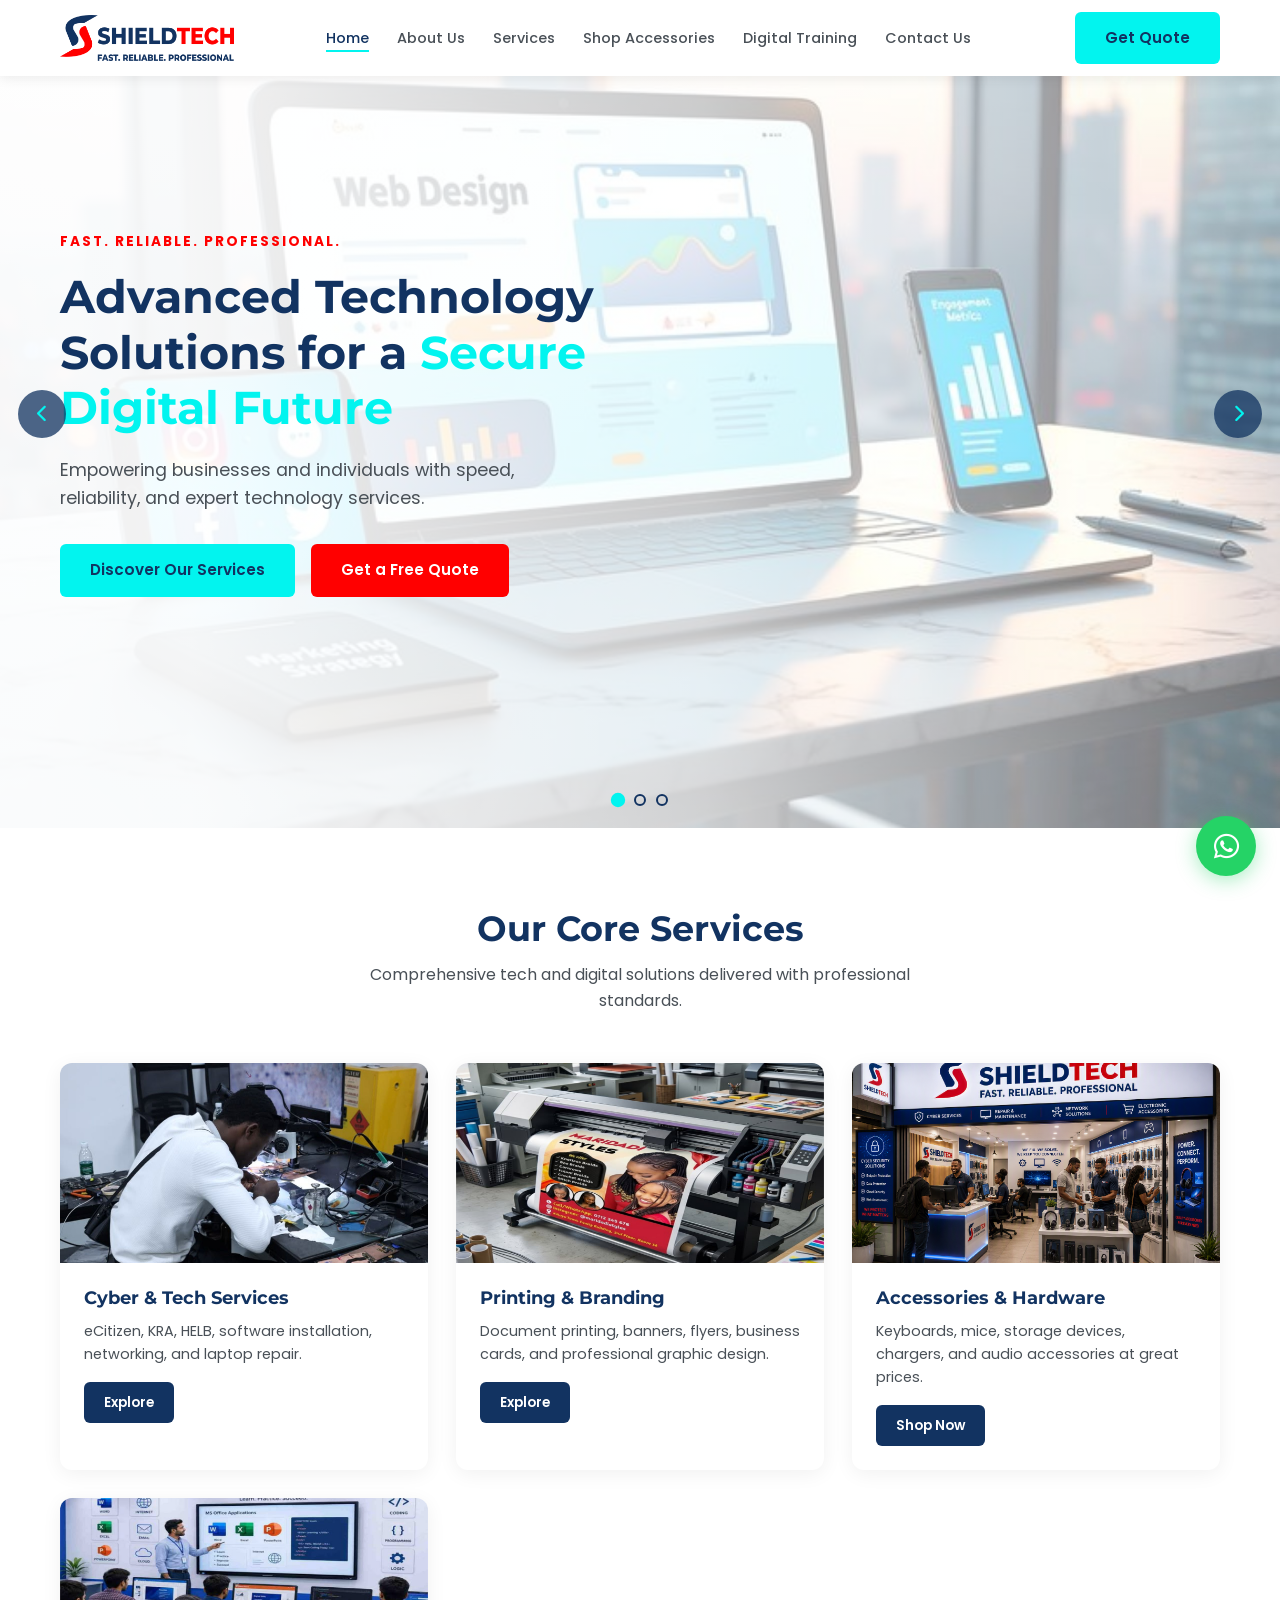
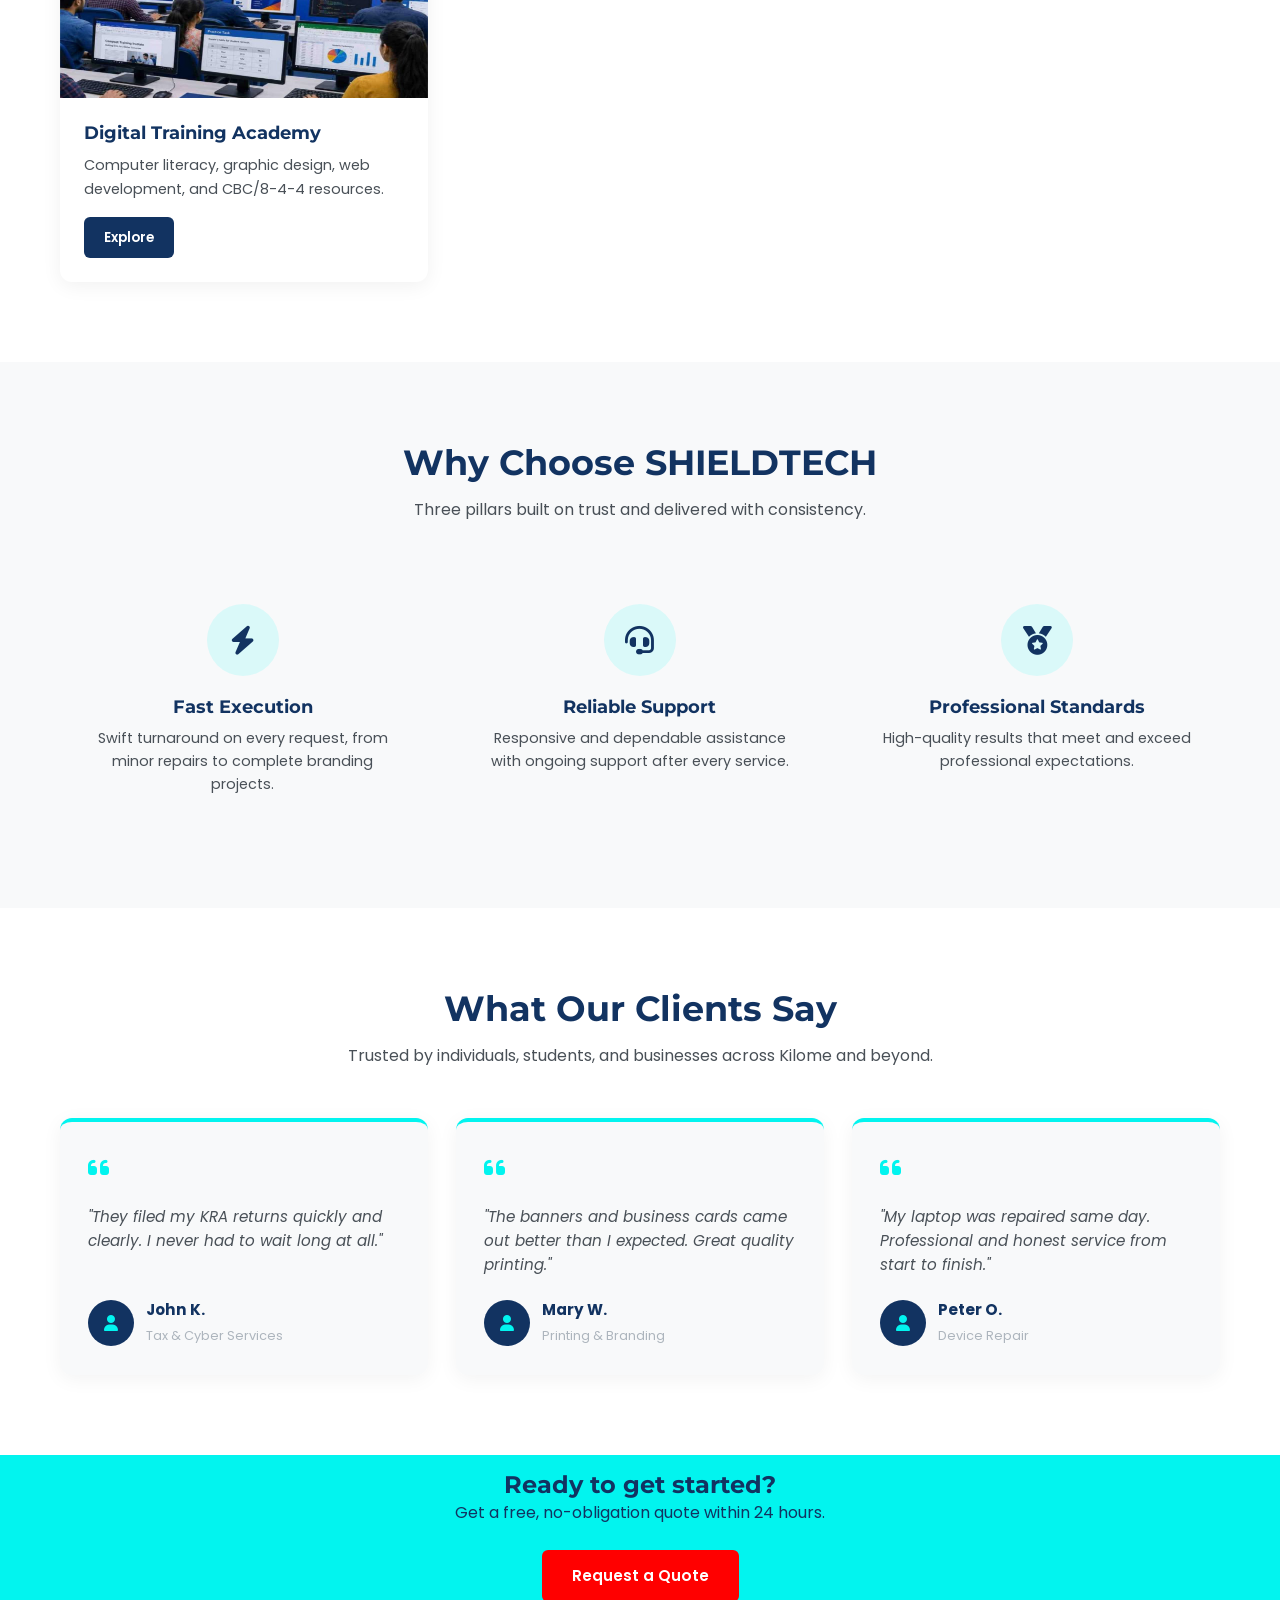
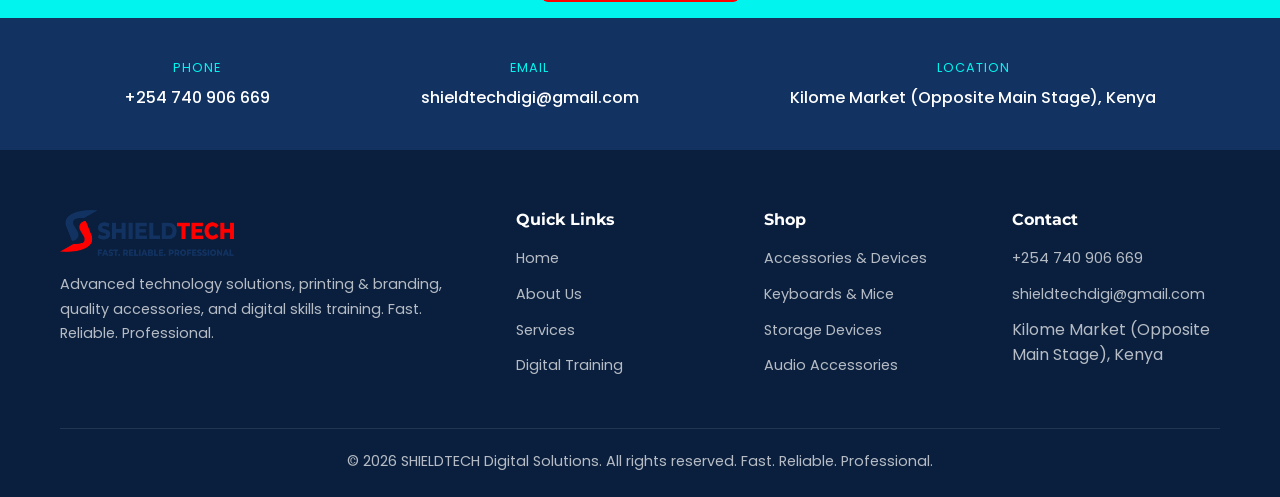
==== index.html @ 20c5f66c "Add Decap CMS-powered shop, static image system, and site improvements - Introduce real img/ folder " ====
<!DOCTYPE html>
<html lang="en">
<head>
  <meta charset="UTF-8">
  <meta name="viewport" content="width=device-width, initial-scale=1.0">
  <title>SHIELDTECH | Fast. Reliable. Professional.</title>
  <meta name="description" content="Advanced technology solutions for a secure digital future. Cyber & tech services, printing & branding, accessories, and digital training in Kilome, Kenya.">
  <link rel="icon" type="image/svg+xml" href="favicon.svg">
  <meta property="og:type" content="website">
  <meta property="og:site_name" content="SHIELDTECH">
  <meta property="og:title" content="SHIELDTECH | Fast. Reliable. Professional.">
  <meta property="og:description" content="Cyber & tech services, printing & branding, quality accessories, and digital skills training in Kilome, Kenya.">
  <meta property="og:locale" content="en_KE">
  <link rel="stylesheet" href="css/styles.css">
  <link rel="stylesheet" href="https://cdnjs.cloudflare.com/ajax/libs/font-awesome/6.4.0/css/all.min.css">
  <script type="application/ld+json">
  {
    "@context": "https://schema.org",
    "@type": "LocalBusiness",
    "name": "SHIELDTECH Digital Solutions",
    "description": "Advanced technology solutions, cyber & tech services, printing & branding, quality accessories, and digital skills training.",
    "slogan": "Fast. Reliable. Professional.",
    "url": "",
    "telephone": "+254740906669",
    "email": "shieldtechdigi@gmail.com",
    "address": {
      "@type": "PostalAddress",
      "streetAddress": "Kilome Market (Opposite Main Stage)",
      "addressLocality": "Kilome",
      "addressCountry": "KE"
    },
    "priceRange": "KES",
    "openingHours": "Mo-Sa 08:00-18:00"
  }
  </script>
</head>
<body>

  <!-- Header -->
  <header class="header">
    <div class="header-inner">
      <a href="index.html" class="logo" data-img-slot="logo">
        <span class="logo-text">SHIELD<span>TECH</span></span>
      </a>
      <nav>
        <ul class="nav-links">
          <li><a href="index.html" class="active">Home</a></li>
          <li><a href="about.html">About Us</a></li>
          <li><a href="services.html">Services</a></li>
          <li><a href="shop.html">Shop Accessories</a></li>
          <li><a href="training.html">Digital Training</a></li>
          <li><a href="contact.html">Contact Us</a></li>
        </ul>
      </nav>
      <a href="contact.html" class="btn btn-cyan nav-cta">Get Quote</a>
      <button class="hamburger" aria-label="Open menu">
        <span></span><span></span><span></span>
      </button>
    </div>
  </header>

  <!-- Mobile Menu -->
  <div class="mobile-menu">
    <button class="mobile-close" aria-label="Close menu">&times;</button>
    <a href="index.html">Home</a>
    <a href="about.html">About Us</a>
    <a href="services.html">Services</a>
    <a href="shop.html">Shop Accessories</a>
    <a href="training.html">Digital Training</a>
    <a href="contact.html">Contact Us</a>
    <a href="contact.html" class="btn btn-cyan">Get Quote</a>
  </div>

  <!-- Hero -->
  <section class="hero" id="hero">
    <div class="hero-slider">
      <div class="hero-slide active d1">
        <div class="hero-slide-bg" data-img-slot="hero-1"><i class="fas fa-server"></i></div>
        <div class="hero-slide-overlay"></div>
        <div class="container">
          <div class="hero-content">
            <div class="eyebrow">Fast. Reliable. Professional.</div>
            <h1>Advanced Technology Solutions for a <span>Secure Digital Future</span></h1>
            <p>Empowering businesses and individuals with speed, reliability, and expert technology services.</p>
            <div class="hero-buttons">
              <a href="services.html" class="btn btn-cyan">Discover Our Services</a>
              <a href="contact.html" class="btn btn-red">Get a Free Quote</a>
            </div>
          </div>
        </div>
      </div>
      <div class="hero-slide d2">
        <div class="hero-slide-bg" data-img-slot="hero-2"><i class="fas fa-print"></i></div>
        <div class="hero-slide-overlay"></div>
        <div class="container">
          <div class="hero-content">
            <div class="eyebrow">Printing &amp; Branding</div>
            <h1>High-Quality Printing &amp; <span>Branding That Stands Out</span></h1>
            <p>From banners and business cards to full brand identities — we bring your ideas to life.</p>
            <div class="hero-buttons">
              <a href="services.html" class="btn btn-cyan">Explore Printing</a>
              <a href="contact.html" class="btn btn-red">Get a Free Quote</a>
            </div>
          </div>
        </div>
      </div>
      <div class="hero-slide d3">
        <div class="hero-slide-bg" data-img-slot="hero-3"><i class="fas fa-graduation-cap"></i></div>
        <div class="hero-slide-overlay"></div>
        <div class="container">
          <div class="hero-content">
            <div class="eyebrow">Digital Training Academy</div>
            <h1>Empower Your Future with <span>Digital Skills</span></h1>
            <p>Enroll in the SHIELDTECH Training Academy — computer literacy, design, web &amp; AI courses.</p>
            <div class="hero-buttons">
              <a href="training.html" class="btn btn-cyan">Join the Academy</a>
              <a href="contact.html" class="btn btn-red">Get a Free Quote</a>
            </div>
          </div>
        </div>
      </div>
    </div>
    <button class="hero-arrow prev" aria-label="Previous slide"><i class="fas fa-chevron-left"></i></button>
    <button class="hero-arrow next" aria-label="Next slide"><i class="fas fa-chevron-right"></i></button>
    <div class="hero-dots"></div>
  </section>

  <!-- Core Services Grid -->
  <section>
    <div class="container">
      <div class="section-header">
        <h2>Our Core Services</h2>
        <p>Comprehensive tech and digital solutions delivered with professional standards.</p>
      </div>
      <div class="cards-grid">
        <div class="card">
          <div class="card-img" data-img-slot="home-cyber"><i class="fas fa-shield-halved"></i></div>
          <div class="card-body">
            <h3>Cyber & Tech Services</h3>
            <p>eCitizen, KRA, HELB, software installation, networking, and laptop repair.</p>
            <a href="services.html" class="btn btn-navy btn-sm">Explore</a>
          </div>
        </div>
        <div class="card">
          <div class="card-img" data-img-slot="home-printing"><i class="fas fa-print"></i></div>
          <div class="card-body">
            <h3>Printing & Branding</h3>
            <p>Document printing, banners, flyers, business cards, and professional graphic design.</p>
            <a href="services.html" class="btn btn-navy btn-sm">Explore</a>
          </div>
        </div>
        <div class="card">
          <div class="card-img" data-img-slot="home-shop"><i class="fas fa-microchip"></i></div>
          <div class="card-body">
            <h3>Accessories & Hardware</h3>
            <p>Keyboards, mice, storage devices, chargers, and audio accessories at great prices.</p>
            <a href="shop.html" class="btn btn-navy btn-sm">Shop Now</a>
          </div>
        </div>
        <div class="card">
          <div class="card-img" data-img-slot="home-training"><i class="fas fa-graduation-cap"></i></div>
          <div class="card-body">
            <h3>Digital Training Academy</h3>
            <p>Computer literacy, graphic design, web development, and CBC/8-4-4 resources.</p>
            <a href="training.html" class="btn btn-navy btn-sm">Explore</a>
          </div>
        </div>
      </div>
    </div>
  </section>

  <!-- Why Choose Us -->
  <section style="background: var(--off-white);">
    <div class="container">
      <div class="section-header">
        <h2>Why Choose SHIELDTECH</h2>
        <p>Three pillars built on trust and delivered with consistency.</p>
      </div>
      <div class="pillars-grid">
        <div class="pillar">
          <div class="pillar-icon"><i class="fas fa-bolt"></i></div>
          <h3>Fast Execution</h3>
          <p>Swift turnaround on every request, from minor repairs to complete branding projects.</p>
        </div>
        <div class="pillar">
          <div class="pillar-icon"><i class="fas fa-headset"></i></div>
          <h3>Reliable Support</h3>
          <p>Responsive and dependable assistance with ongoing support after every service.</p>
        </div>
        <div class="pillar">
          <div class="pillar-icon"><i class="fas fa-medal"></i></div>
          <h3>Professional Standards</h3>
          <p>High-quality results that meet and exceed professional expectations.</p>
        </div>
      </div>
    </div>
  </section>

  <!-- Testimonials -->
  <section>
    <div class="container">
      <div class="section-header">
        <h2>What Our Clients Say</h2>
        <p>Trusted by individuals, students, and businesses across Kilome and beyond.</p>
      </div>
      <div class="testimonial-grid">
        <div class="testimonial">
          <div class="testimonial-quote"><i class="fas fa-quote-left"></i></div>
          <p>"They filed my KRA returns quickly and clearly. I never had to wait long at all."</p>
          <div class="testimonial-author">
            <div class="testimonial-avatar"><i class="fas fa-user"></i></div>
            <div>
              <strong>John K.</strong>
              <span>Tax &amp; Cyber Services</span>
            </div>
          </div>
        </div>
        <div class="testimonial">
          <div class="testimonial-quote"><i class="fas fa-quote-left"></i></div>
          <p>"The banners and business cards came out better than I expected. Great quality printing."</p>
          <div class="testimonial-author">
            <div class="testimonial-avatar"><i class="fas fa-user"></i></div>
            <div>
              <strong>Mary W.</strong>
              <span>Printing &amp; Branding</span>
            </div>
          </div>
        </div>
        <div class="testimonial">
          <div class="testimonial-quote"><i class="fas fa-quote-left"></i></div>
          <p>"My laptop was repaired same day. Professional and honest service from start to finish."</p>
          <div class="testimonial-author">
            <div class="testimonial-avatar"><i class="fas fa-user"></i></div>
            <div>
              <strong>Peter O.</strong>
              <span>Device Repair</span>
            </div>
          </div>
        </div>
      </div>
    </div>
  </section>

  <!-- Quote CTA banner -->
  <section class="section-cyan">
    <div class="container">
      <h2>Ready to get started?</h2>
      <p style="margin-bottom: 24px;">Get a free, no-obligation quote within 24 hours.</p>
      <a href="contact.html" class="btn btn-red">Request a Quote</a>
    </div>
  </section>

  <!-- Contact Strip -->
  <div class="contact-strip">
    <div class="container contact-strip-inner">
      <div class="contact-item">
        <div class="label">Phone</div>
        <div class="value">+254 740 906 669</div>
      </div>
      <div class="contact-item">
        <div class="label">Email</div>
        <div class="value">shieldtechdigi@gmail.com</div>
      </div>
      <div class="contact-item">
        <div class="label">Location</div>
        <div class="value">Kilome Market (Opposite Main Stage), Kenya</div>
      </div>
    </div>
  </div>

  <!-- Footer -->
  <footer class="footer">
    <div class="container">
      <div class="footer-grid">
        <div>
          <a href="index.html" class="logo" data-img-slot="logo">
            <span class="logo-text" style="color:var(--white);">SHIELD<span style="color:var(--cyan);">TECH</span></span>
          </a>
          <p style="margin-top:16px;">Advanced technology solutions, printing &amp; branding, quality accessories, and digital skills training. Fast. Reliable. Professional.</p>
        </div>
        <div>
          <h4>Quick Links</h4>
          <ul>
            <li><a href="index.html">Home</a></li>
            <li><a href="about.html">About Us</a></li>
            <li><a href="services.html">Services</a></li>
            <li><a href="training.html">Digital Training</a></li>
          </ul>
        </div>
        <div>
          <h4>Shop</h4>
          <ul>
            <li><a href="shop.html">Accessories &amp; Devices</a></li>
            <li><a href="shop.html">Keyboards &amp; Mice</a></li>
            <li><a href="shop.html">Storage Devices</a></li>
            <li><a href="shop.html">Audio Accessories</a></li>
          </ul>
        </div>
        <div>
          <h4>Contact</h4>
          <ul>
            <li><a href="tel:+254740906669">+254 740 906 669</a></li>
            <li><a href="mailto:shieldtechdigi@gmail.com">shieldtechdigi@gmail.com</a></li>
            <li>Kilome Market (Opposite Main Stage), Kenya</li>
          </ul>
        </div>
      </div>
      <div class="footer-bottom">
        <p>&copy; 2026 SHIELDTECH Digital Solutions. All rights reserved. Fast. Reliable. Professional.</p>
      </div>
    </div>
  </footer>

  <!-- WhatsApp Float -->
  <a href="https://wa.me/254740906669" target="_blank" rel="noopener" class="whatsapp-float" id="whatsapp-btn" aria-label="Chat on WhatsApp">
    <i class="fab fa-whatsapp"></i>
  </a>

  <script src="js/images.js"></script>
  <script src="js/script.js"></script>
</body>
</html>
---- css/styles.css ----
@import url('https://fonts.googleapis.com/css2?family=Montserrat:wght@700;800&family=Poppins:wght@400;500;600&display=swap');

:root {
  --navy: #123361;
  --cyan: #02F4EF;
  --red: #FF0000;
  --red-dark: #D51D25;
  --white: #FFFFFF;
  --off-white: #F8F9FA;
  --gray-100: #f1f3f5;
  --gray-200: #e9ecef;
  --gray-300: #dee2e6;
  --gray-500: #adb5bd;
  --gray-700: #495057;
  --gray-900: #212529;
}

*, *::before, *::after { margin: 0; padding: 0; box-sizing: border-box; }

html { scroll-behavior: smooth; }

body {
  font-family: 'Poppins', sans-serif;
  color: var(--gray-900);
  background: var(--white);
  line-height: 1.6;
}

h1, h2, h3, h4, h5, h6 {
  font-family: 'Montserrat', sans-serif;
  color: var(--navy);
  line-height: 1.2;
}

a { text-decoration: none; color: inherit; transition: color .2s; }

img { max-width: 100%; display: block; }

.container { width: 100%; max-width: 1200px; margin: 0 auto; padding: 0 20px; }

/* ── Buttons ── */
.btn {
  display: inline-flex; align-items: center; justify-content: center;
  padding: 12px 28px; border-radius: 6px; font-weight: 600;
  font-family: 'Poppins', sans-serif; font-size: .95rem;
  cursor: pointer; border: 2px solid transparent; transition: all .25s;
}
.btn-cyan { background: var(--cyan); color: var(--navy); }
.btn-cyan:hover { background: #00d4cc; transform: translateY(-2px); box-shadow: 0 4px 15px rgba(2,244,239,.4); }
.btn-red { background: var(--red); color: var(--white); }
.btn-red:hover { background: var(--red-dark); transform: translateY(-2px); box-shadow: 0 4px 15px rgba(255,0,0,.35); }
.btn-outline { background: transparent; border-color: var(--cyan); color: var(--navy); }
.btn-outline:hover { background: var(--cyan); }
.btn-navy { background: var(--navy); color: var(--white); }
.btn-navy:hover { background: #0d2848; transform: translateY(-2px); }
.btn-sm { padding: 8px 18px; font-size: .85rem; }

/* ── Header ── */
.header {
  position: fixed; top: 0; left: 0; width: 100%; z-index: 1000;
  background: var(--white); box-shadow: 0 2px 12px rgba(0,0,0,.08);
  transition: box-shadow .3s;
}
.header.scrolled { box-shadow: 0 2px 20px rgba(0,0,0,.12); }
.header-inner {
  display: flex; align-items: center; justify-content: space-between;
  padding: 12px 20px; max-width: 1200px; margin: 0 auto;
}
.logo { display: flex; align-items: center; gap: 10px; }
.logo-text { font-family: 'Montserrat', sans-serif; font-weight: 800; font-size: 1.5rem; color: var(--navy); }
.logo-text span { color: var(--cyan); }
.nav-links { display: flex; align-items: center; gap: 28px; list-style: none; }
.nav-links a {
  font-size: .9rem; font-weight: 500; color: var(--gray-700);
  position: relative; padding: 4px 0;
}
.nav-links a::after {
  content: ''; position: absolute; bottom: 0; left: 0; width: 0;
  height: 2px; background: var(--cyan); transition: width .3s;
}
.nav-links a:hover, .nav-links a.active { color: var(--navy); }
.nav-links a:hover::after, .nav-links a.active::after { width: 100%; }
.nav-cta { margin-left: 12px; }

/* Mobile menu */
.hamburger { display: none; flex-direction: column; gap: 5px; cursor: pointer; background: none; border: none; padding: 4px; }
.hamburger span { display: block; width: 26px; height: 3px; background: var(--navy); border-radius: 2px; transition: .3s; }
.mobile-menu {
  display: none; position: fixed; top: 0; left: 0; width: 100%; height: 100vh;
  background: var(--white); z-index: 999; flex-direction: column;
  align-items: center; justify-content: center; gap: 24px;
}
.mobile-menu.open { display: flex; }
.mobile-menu a { font-size: 1.2rem; font-weight: 600; color: var(--navy); }
.mobile-close {
  position: absolute; top: 20px; right: 24px; font-size: 2rem;
  background: none; border: none; cursor: pointer; color: var(--navy);
}

/* ── Hero Slider ── */
.hero {
  position: relative; min-height: 92vh; display: flex; align-items: center;
  overflow: hidden; padding-top: 84px; padding-bottom: 48px;
  background: var(--off-white);
}
.hero-slider { position: absolute; inset: 0; z-index: 0; }
.hero-slide { position: absolute; inset: 0; opacity: 0; visibility: hidden; transition: opacity 1s ease, visibility 1s; z-index: 0; display: flex; align-items: center; }
.hero-slide.active { opacity: 1; visibility: visible; z-index: 1; }
.hero-slide-bg {
  position: absolute; inset: 0; background-size: cover; background-position: center;
  display: flex; align-items: center; justify-content: center;
  color: var(--cyan); font-size: 2.8rem; transition: background-image .4s, opacity .3s;
}
.hero-slide.d1 .hero-slide-bg { background-image: linear-gradient(135deg, var(--navy) 0%, #1a4a7a 60%, #2a6bb5 100%); }
.hero-slide.d2 .hero-slide-bg { background-image: linear-gradient(135deg, #1a4a7a 0%, #0d2848 60%, #123361 100%); }
.hero-slide.d3 .hero-slide-bg { background-image: linear-gradient(135deg, #123361 0%, #2a6bb5 70%, #1a4a7a 100%); }
.hero-slide-overlay {
  position: absolute; inset: 0;
  background: linear-gradient(90deg, rgba(255,255,255,.95) 15%, rgba(255,255,255,.78) 55%, rgba(255,255,255,.35) 100%);
}
.hero .container { position: relative; z-index: 2; }
.hero-content { max-width: 620px; }
.hero-content .eyebrow {
  color: var(--red); font-weight: 700; text-transform: uppercase;
  letter-spacing: 2px; font-size: .85rem; margin-bottom: 16px;
}
.hero-content h1 { font-size: 2.9rem; margin-bottom: 20px; }
.hero-content h1 span { color: var(--cyan); }
.hero-content p { font-size: 1.1rem; color: var(--gray-700); margin-bottom: 32px; max-width: 520px; }
.hero-buttons { display: flex; gap: 16px; flex-wrap: wrap; }
.hero-arrow {
  position: absolute; top: 50%; transform: translateY(-50%); z-index: 5;
  width: 48px; height: 48px; border-radius: 50%; border: none; cursor: pointer;
  background: rgba(18,51,97,.75); color: var(--cyan); font-size: 1.1rem;
  transition: all .25s; display: flex; align-items: center; justify-content: center;
}
.hero-arrow:hover { background: var(--cyan); color: var(--navy); }
.hero-arrow.prev { left: 18px; }
.hero-arrow.next { right: 18px; }
.hero-dots { position: absolute; bottom: 22px; left: 50%; transform: translateX(-50%); z-index: 5; display: flex; gap: 10px; }
.hero-dot {
  width: 12px; height: 12px; border-radius: 50%; border: 2px solid var(--navy);
  background: transparent; cursor: pointer; transition: all .25s; padding: 0;
}
.hero-dot.active { background: var(--cyan); border-color: var(--cyan); transform: scale(1.2); }

/* ── Image slots (admin uploads) ── */
[data-img-slot] { background-size: cover; background-position: center; background-repeat: no-repeat; }
.card-img, .service-detail-card .sd-img, [data-img-slot="about-company"] { position: relative; }
.card-img, .service-detail-card .sd-img, [data-img-slot="about-company"] { overflow: hidden; }
.logo-img {
  height: 46px; width: auto; max-width: 200px; max-height: 46px;
  object-fit: contain; display: block;
}
.logo.has-logo-img .logo-text { display: none; }
.card-img, .service-detail-card .sd-img { transition: background-image .4s, opacity .3s; }
[data-img-slot].has-image > i { opacity: 0; }
[data-img-slot].has-image > .slot-fallback { opacity: 0; }

/* Injected uploaded image — shows the whole photo, nicely fitted */
.slot-img {
  position: absolute; inset: 0; width: 100%; height: 100%;
  object-fit: contain; object-position: center; z-index: 1;
}
.hero-slide-bg { overflow: hidden; }
.hero-slide-bg .slot-img { object-fit: cover; }

/* ── Section common ── */
section { padding: 80px 0; }
.section-header { text-align: center; margin-bottom: 50px; }
.section-header h2 { font-size: 2.2rem; margin-bottom: 12px; }
.section-header p { color: var(--gray-700); max-width: 600px; margin: 0 auto; font-size: 1rem; }
.section-cyan { background: var(--cyan); color: var(--navy); padding: 16px 0; text-align: center; }
.section-cyan h2 { color: var(--navy); }

/* ── Cards ── */
.cards-grid { display: grid; grid-template-columns: repeat(auto-fit, minmax(270px, 1fr)); gap: 28px; }
.card {
  background: var(--white); border-radius: 12px; overflow: hidden;
  box-shadow: 0 4px 20px rgba(0,0,0,.06); transition: transform .3s, box-shadow .3s;
}
.card:hover { transform: translateY(-6px); box-shadow: 0 12px 36px rgba(0,0,0,.1); }
.card-img {
  height: 200px; background: linear-gradient(135deg, var(--navy), #1a4a7a);
  display: flex; align-items: center; justify-content: center;
  color: var(--cyan); font-size: 3rem;
}
.card-body { padding: 24px; }
.card-body h3 { font-size: 1.15rem; margin-bottom: 10px; }
.card-body p { color: var(--gray-700); font-size: .9rem; margin-bottom: 16px; }

/* ── Why Choose ── */
.pillars-grid { display: grid; grid-template-columns: repeat(3, 1fr); gap: 32px; text-align: center; }
.pillar { padding: 32px 20px; }
.pillar-icon {
  width: 72px; height: 72px; margin: 0 auto 20px; border-radius: 50%;
  background: rgba(2,244,239,.12); display: flex; align-items: center;
  justify-content: center; font-size: 1.8rem; color: var(--navy);
}
.pillar h3 { margin-bottom: 10px; font-size: 1.1rem; }
.pillar p { color: var(--gray-700); font-size: .9rem; }

/* ── Testimonials ── */
.testimonial-grid { display: grid; grid-template-columns: repeat(3, 1fr); gap: 28px; }
.testimonial {
  background: var(--off-white); border-radius: 12px; padding: 28px;
  border-top: 4px solid var(--cyan); box-shadow: 0 4px 20px rgba(0,0,0,.05);
  display: flex; flex-direction: column;
}
.testimonial-quote { color: var(--cyan); font-size: 1.5rem; margin-bottom: 16px; }
.testimonial > p { color: var(--gray-700); font-size: .95rem; font-style: italic; margin-bottom: 20px; flex: 1; }
.testimonial-author { display: flex; align-items: center; gap: 12px; }
.testimonial-avatar {
  width: 46px; height: 46px; border-radius: 50%; background: var(--navy);
  color: var(--cyan); display: flex; align-items: center; justify-content: center;
  font-size: 1rem; flex-shrink: 0;
}
.testimonial-author strong { display: block; color: var(--navy); font-size: .95rem; }
.testimonial-author span { font-size: .8rem; color: var(--gray-500); }

/* ── Contact strip ── */
.contact-strip {
  background: var(--navy); color: var(--white); padding: 40px 0;
}
.contact-strip-inner {
  display: flex; justify-content: space-around; flex-wrap: wrap; gap: 24px;
  align-items: center;
}
.contact-item { text-align: center; }
.contact-item .label { font-size: .8rem; text-transform: uppercase; letter-spacing: 1px; color: var(--cyan); margin-bottom: 6px; }
.contact-item .value { font-size: 1rem; font-weight: 500; }

/* ── Footer ── */
.footer { background: #0a1f3d; color: rgba(255,255,255,.7); padding: 60px 0 24px; }
.footer-grid { display: grid; grid-template-columns: 2fr 1fr 1fr 1fr; gap: 40px; margin-bottom: 40px; }
.footer h4 { color: var(--white); margin-bottom: 16px; font-size: 1rem; }
.footer p { font-size: .9rem; line-height: 1.7; }
.footer ul { list-style: none; }
.footer ul li { margin-bottom: 10px; }
.footer ul a { font-size: .9rem; transition: color .2s; }
.footer ul a:hover { color: var(--cyan); }
.footer-bottom {
  border-top: 1px solid rgba(255,255,255,.1); padding-top: 20px;
  text-align: center; font-size: .85rem;
}

/* ── WhatsApp Float ── */
.whatsapp-float {
  position: fixed; bottom: 24px; right: 24px; z-index: 900;
  width: 60px; height: 60px; border-radius: 50%;
  background: #25D366; color: var(--white); display: flex;
  align-items: center; justify-content: center; font-size: 1.8rem;
  box-shadow: 0 4px 20px rgba(37,211,102,.4); transition: transform .3s;
  border: none; cursor: pointer;
}
.whatsapp-float:hover { transform: scale(1.1); }

/* ── Service Detail Cards ── */
.service-detail-card {
  display: grid; grid-template-columns: 1fr 1fr; gap: 40px;
  align-items: center; padding: 40px; background: var(--white);
  border-radius: 12px; box-shadow: 0 4px 20px rgba(0,0,0,.06);
  margin-bottom: 32px;
}
.service-detail-card.reverse { direction: rtl; }
.service-detail-card.reverse > * { direction: ltr; }
.service-detail-card .sd-img {
  aspect-ratio: 16/10; border-radius: 10px;
  background: linear-gradient(135deg, var(--navy), #1a4a7a);
  display: flex; align-items: center; justify-content: center;
  color: var(--cyan); font-size: 2.5rem;
}
.service-detail-card h3 { font-size: 1.3rem; margin-bottom: 12px; }
.service-detail-card p { color: var(--gray-700); font-size: .95rem; margin-bottom: 20px; }
.service-detail-card ul { list-style: none; margin-bottom: 20px; }
.service-detail-card ul li { padding: 4px 0; font-size: .9rem; color: var(--gray-700); }
.service-detail-card ul li::before { content: '✓ '; color: var(--cyan); font-weight: 700; }

/* ── Shop ── */
.shop-filters { display: flex; gap: 12px; flex-wrap: wrap; margin-bottom: 32px; justify-content: center; }
.filter-btn {
  padding: 8px 20px; border-radius: 20px; border: 2px solid var(--gray-300);
  background: var(--white); font-family: 'Poppins', sans-serif; font-size: .85rem;
  cursor: pointer; transition: all .2s; font-weight: 500;
}
.filter-btn:hover, .filter-btn.active { border-color: var(--cyan); background: var(--cyan); color: var(--navy); }
.product-card .price { font-size: 1.1rem; font-weight: 700; color: var(--navy); margin-bottom: 12px; }
.stock-badge {
  display: inline-block; padding: 4px 12px; border-radius: 12px;
  font-size: .75rem; font-weight: 600;
}
.stock-badge.in-stock { background: #d4edda; color: #155724; }
.stock-badge.out-of-stock { background: #f8d7da; color: #721c24; }

/* ── Training ── */
.course-card { position: relative; }
.course-card .duration-badge {
  position: absolute; top: 16px; right: 16px;
  background: var(--cyan); color: var(--navy); padding: 4px 14px;
  border-radius: 14px; font-size: .75rem; font-weight: 600;
}
.course-card .cert-badge {
  display: inline-block; margin-top: 8px; padding: 4px 12px;
  background: rgba(255,0,0,.1); color: var(--red); border-radius: 12px;
  font-size: .75rem; font-weight: 600;
}

/* ── Quote Form ── */
.quote-form {
  background: var(--white); padding: 40px; border-radius: 12px;
  box-shadow: 0 4px 20px rgba(0,0,0,.06); max-width: 700px; margin: 0 auto;
}
.quote-form h2 { text-align: center; margin-bottom: 8px; }
.quote-form .subtitle { text-align: center; color: var(--gray-700); margin-bottom: 32px; }
.form-group { margin-bottom: 20px; }
.form-group label { display: block; font-weight: 600; font-size: .9rem; margin-bottom: 6px; color: var(--navy); }
.form-group input,
.form-group select,
.form-group textarea {
  width: 100%; padding: 12px 16px; border: 2px solid var(--gray-200);
  border-radius: 8px; font-family: 'Poppins', sans-serif; font-size: .9rem;
  transition: border-color .2s; background: var(--white);
}
.form-group input:focus,
.form-group select:focus,
.form-group textarea:focus { outline: none; border-color: var(--cyan); }
.form-group textarea { resize: vertical; min-height: 100px; }
.form-row { display: grid; grid-template-columns: 1fr 1fr; gap: 16px; }

/* ── Admin ── */
.admin-layout { display: grid; grid-template-columns: 240px 1fr; min-height: 100vh; }
.admin-sidebar {
  background: var(--navy); color: var(--white); padding: 24px 0;
}
.admin-sidebar .sidebar-logo { padding: 0 20px 24px; border-bottom: 1px solid rgba(255,255,255,.1); margin-bottom: 16px; }
.admin-sidebar .sidebar-logo h3 { color: var(--white); font-size: 1.1rem; }
.admin-sidebar .sidebar-logo span { color: var(--cyan); }
.admin-nav a {
  display: flex; align-items: center; gap: 10px; padding: 12px 20px;
  font-size: .9rem; color: rgba(255,255,255,.7); transition: all .2s;
}
.admin-nav a:hover, .admin-nav a.active { background: rgba(255,255,255,.08); color: var(--white); }
.admin-nav a.active { border-left: 3px solid var(--cyan); }
.admin-main { background: var(--off-white); padding: 32px; }
.admin-topbar {
  display: flex; justify-content: space-between; align-items: center;
  margin-bottom: 32px;
}
.admin-topbar h1 { font-size: 1.5rem; }
.admin-stats { display: grid; grid-template-columns: repeat(4, 1fr); gap: 20px; margin-bottom: 32px; }
.stat-card {
  background: var(--white); padding: 24px; border-radius: 10px;
  box-shadow: 0 2px 10px rgba(0,0,0,.05);
}
.stat-card .stat-label { font-size: .8rem; color: var(--gray-500); text-transform: uppercase; letter-spacing: .5px; }
.stat-card .stat-value { font-size: 1.8rem; font-weight: 700; color: var(--navy); margin-top: 4px; }
.stat-card .stat-change { font-size: .8rem; color: #28a745; margin-top: 4px; }
.admin-table {
  width: 100%; background: var(--white); border-radius: 10px;
  overflow: hidden; box-shadow: 0 2px 10px rgba(0,0,0,.05);
}
.admin-table table { width: 100%; border-collapse: collapse; }
.admin-table th {
  background: var(--navy); color: var(--white); padding: 14px 20px;
  text-align: left; font-size: .85rem; font-weight: 600;
}
.admin-table td { padding: 14px 20px; border-bottom: 1px solid var(--gray-100); font-size: .9rem; }
.admin-table tr:hover td { background: var(--gray-100); }
.status-badge {
  padding: 4px 12px; border-radius: 12px; font-size: .75rem; font-weight: 600;
}
.status-pending { background: #fff3cd; color: #856404; }
.status-contacted { background: #cce5ff; color: #004085; }
.status-completed { background: #d4edda; color: #155724; }

/* ── Responsive ── */
@media (max-width: 768px) {
  .nav-links, .nav-cta { display: none; }
  .hamburger { display: flex; }
  .hero-content h1 { font-size: 2rem; }
  .hero-content p { margin-bottom: 24px; }
  .hero-buttons { justify-content: center; }
  .hero-arrow { width: 40px; height: 40px; font-size: .95rem; }
  .hero-arrow.prev { left: 8px; }
  .hero-arrow.next { right: 8px; }
  .pillars-grid { grid-template-columns: 1fr; }
  .testimonial-grid { grid-template-columns: 1fr; }
  .footer-grid { grid-template-columns: 1fr; }
  .service-detail-card { grid-template-columns: 1fr; }
  .service-detail-card.reverse { direction: ltr; }
  .form-row { grid-template-columns: 1fr; }
  .admin-layout { grid-template-columns: 1fr; }
  .admin-sidebar { display: none; }
  .admin-stats { grid-template-columns: repeat(2, 1fr); }
  .contact-strip-inner { flex-direction: column; gap: 16px; }
}

/* Admin Image Manager */
.img-manager-note {
  background: #fff3cd; color: #856404; padding: 12px 16px;
  border-radius: 8px; margin-bottom: 24px; font-size: .85rem;
}
.img-manager-group { margin-bottom: 40px; }
.img-manager-group-title {
  font-size: 1.05rem; margin-bottom: 16px; text-transform: uppercase;
  letter-spacing: .5px; border-bottom: 2px solid var(--cyan); padding-bottom: 8px;
}
.img-manager-grid { display: grid; grid-template-columns: repeat(auto-fill, minmax(320px, 1fr)); gap: 16px; }
.img-slot {
  background: var(--white); border-radius: 10px; overflow: hidden;
  box-shadow: 0 2px 10px rgba(0,0,0,.05);
}
.img-slot-thumb {
  width: 100%; height: 140px; background: var(--gray-200) center/cover no-repeat;
  display: flex; align-items: center; justify-content: center;
  color: var(--gray-500); font-size: .75rem; text-align: center;
}
.img-slot-thumb.override { outline: 3px solid var(--cyan); outline-offset: -3px; }
.img-slot-info { padding: 14px 16px; }
.img-slot-info h4 { font-size: .92rem; margin-bottom: 2px; }
.img-slot-info p { font-size: .78rem; color: var(--gray-500); }
.img-slot-actions {
  display: flex; gap: 10px; align-items: center; padding: 0 16px 14px;
}
.img-slot-status { padding: 0 16px 14px; font-size: .8rem; display: none; }
.img-slot-status.show { display: block; }
.img-slot-status.ok { color: #155724; }
.img-slot-status.err { color: #721c24; }
@media (max-width: 768px) {
  .img-manager-grid { grid-template-columns: 1fr; }
}
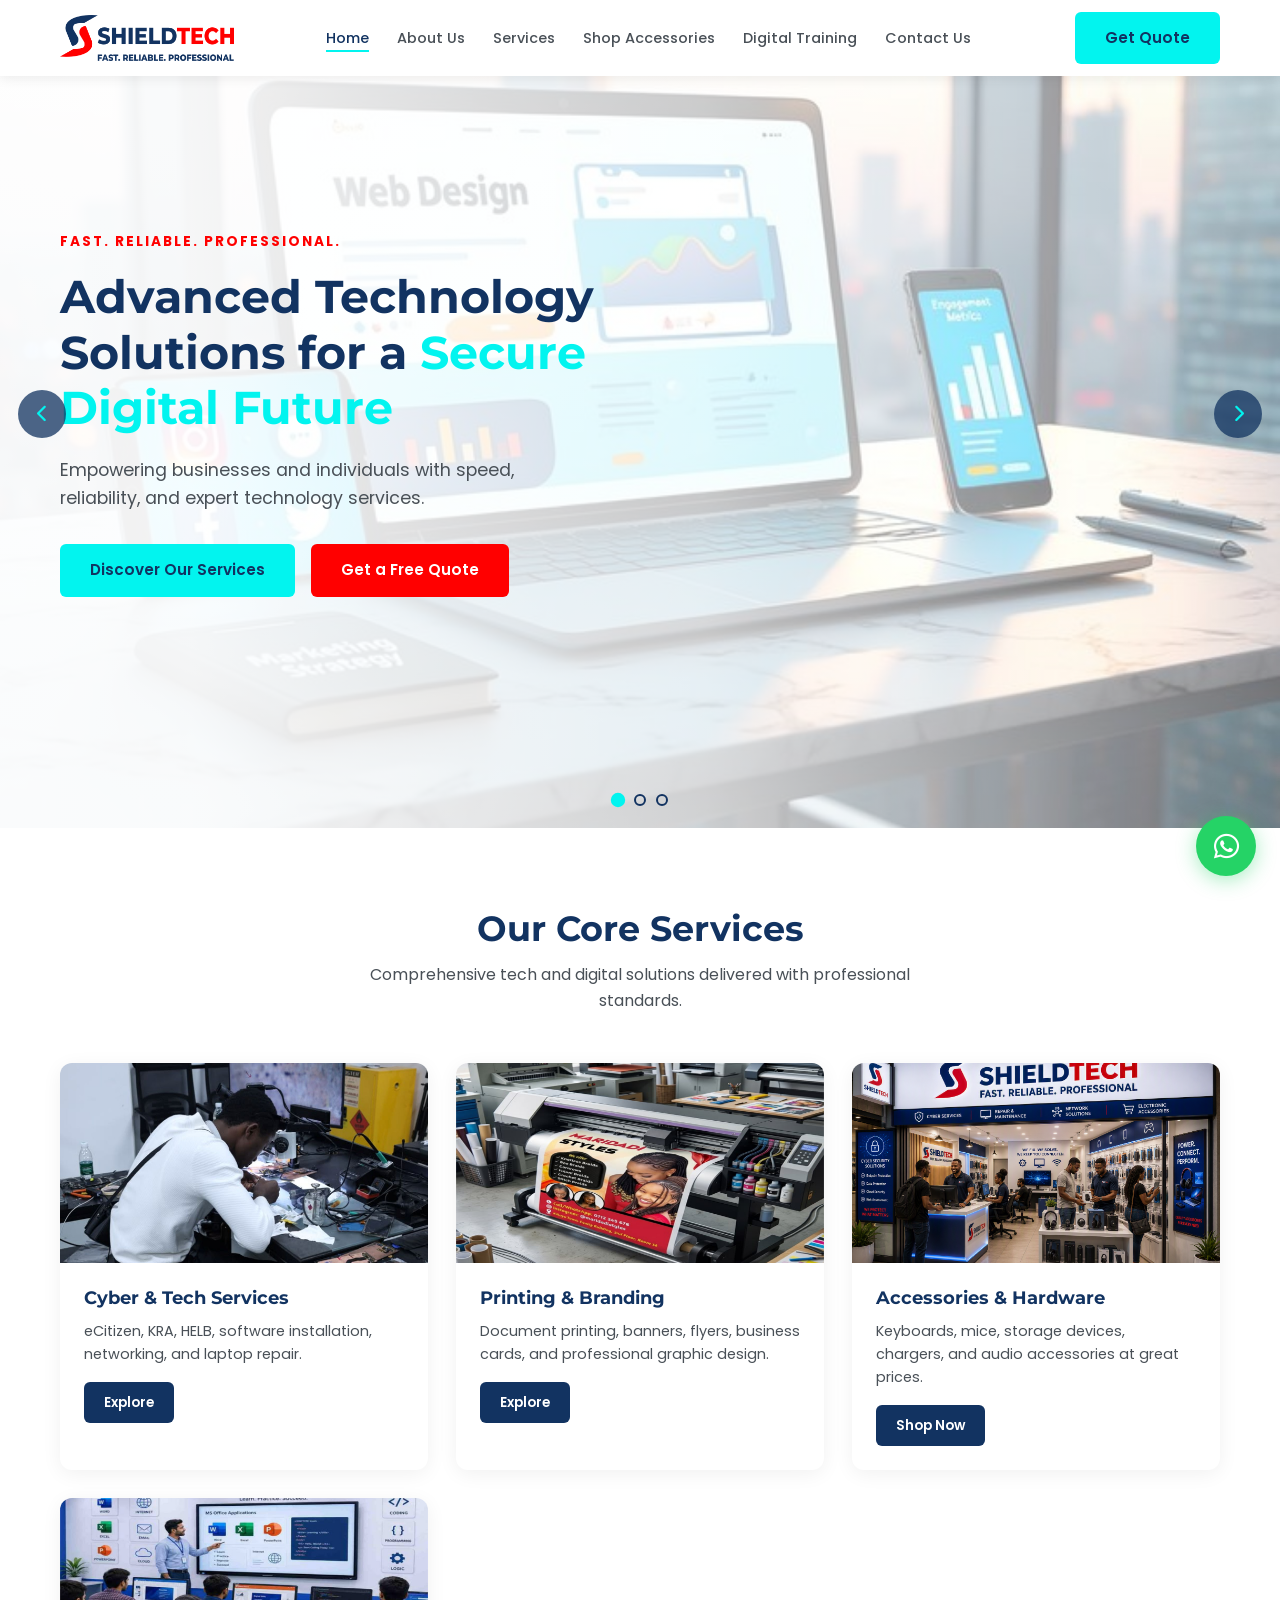
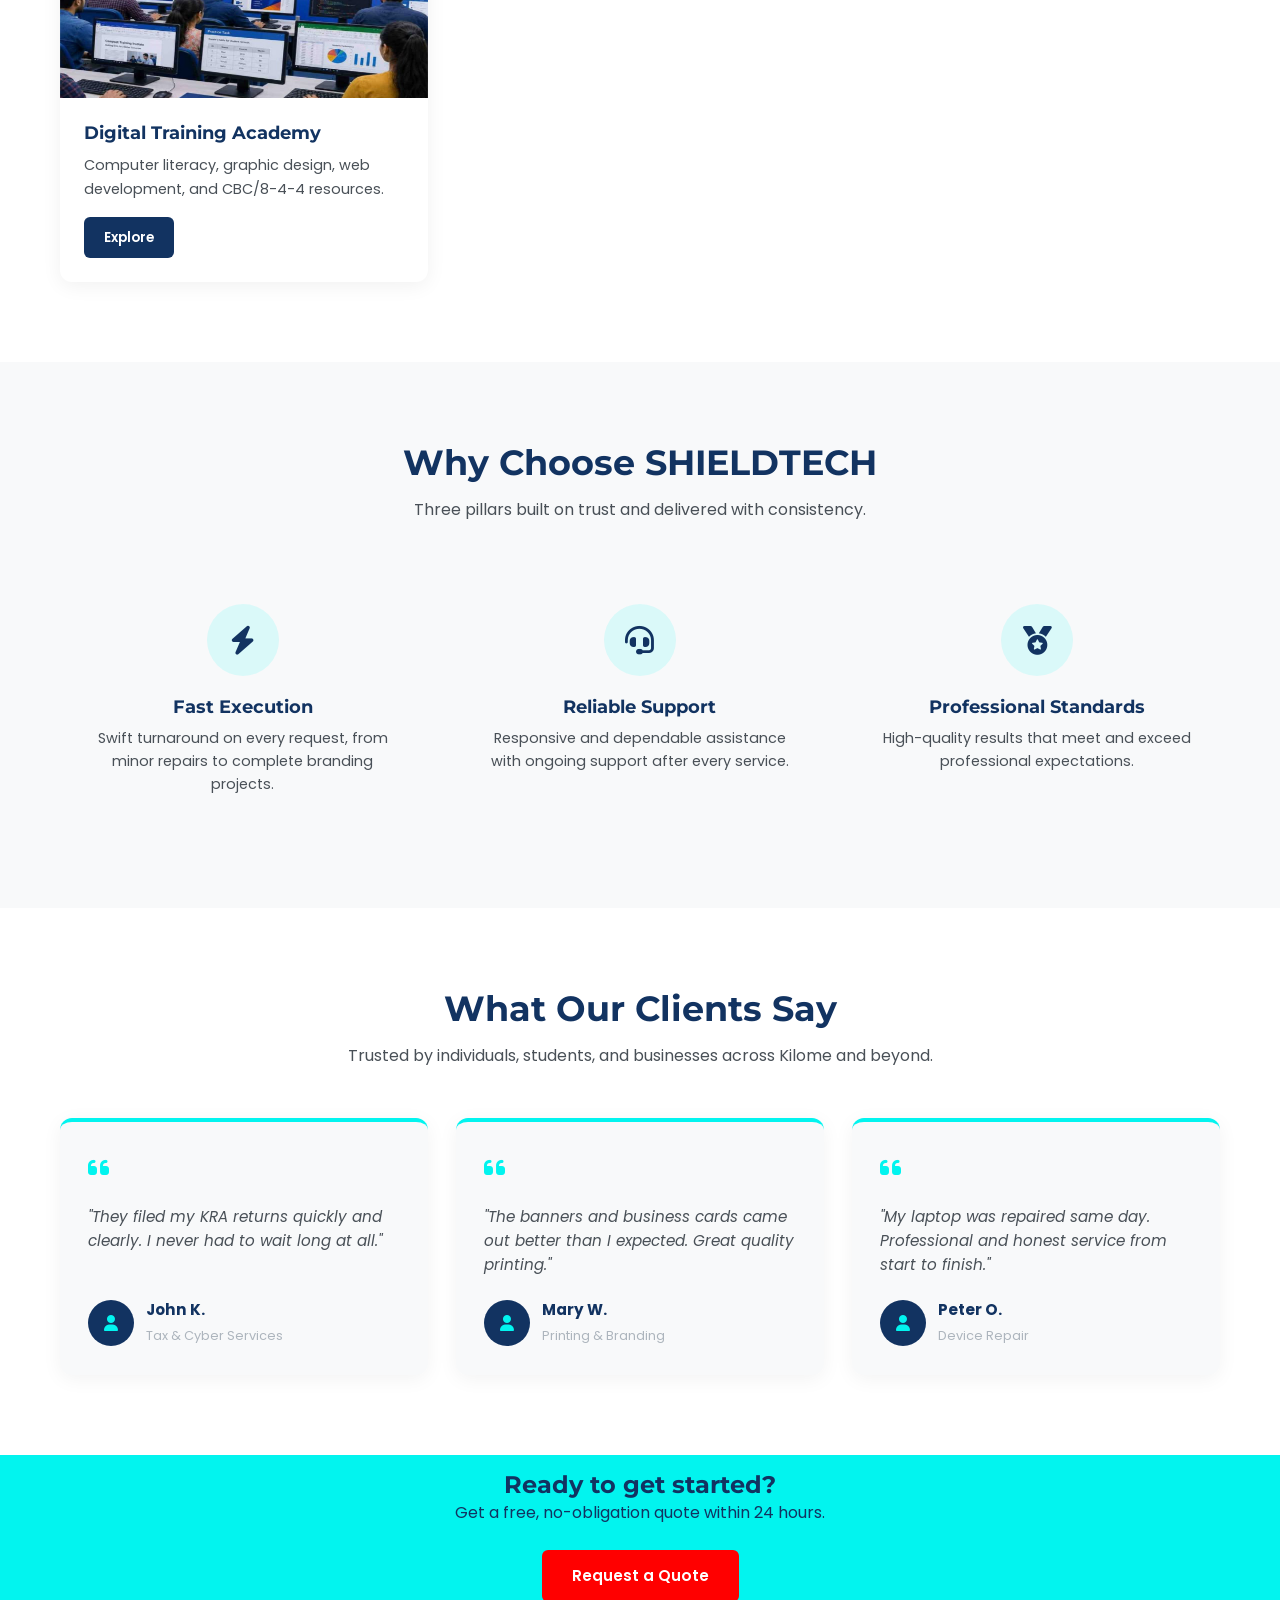
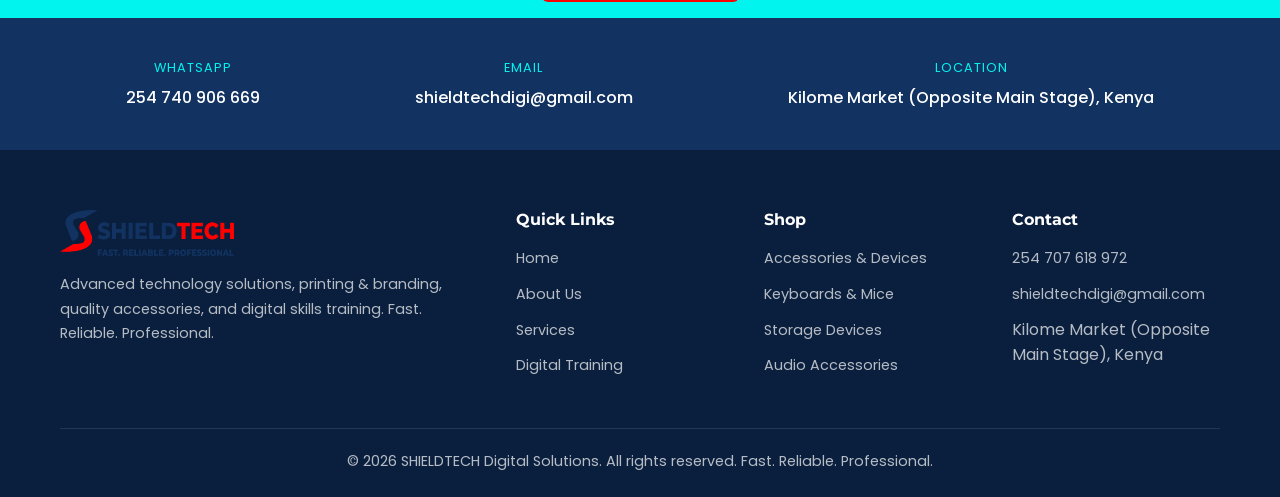
==== commit 97c5c3bc: "Show WhatsApp number in the contact bar, footer and contact page Replace the misleading phone displa" ====
--- a/index.html
+++ b/index.html
@@ -6,6 +6,7 @@
   <title>SHIELDTECH | Fast. Reliable. Professional.</title>
   <meta name="description" content="Advanced technology solutions for a secure digital future. Cyber & tech services, printing & branding, accessories, and digital training in Kilome, Kenya.">
   <link rel="icon" type="image/svg+xml" href="favicon.svg">
+  <script src="https://identity.netlify.com/v1/netlify-identity-widget.js"></script>
   <meta property="og:type" content="website">
   <meta property="og:site_name" content="SHIELDTECH">
   <meta property="og:title" content="SHIELDTECH | Fast. Reliable. Professional.">
@@ -254,16 +255,16 @@
   <div class="contact-strip">
     <div class="container contact-strip-inner">
       <div class="contact-item">
-        <div class="label">Phone</div>
-        <div class="value">+254 740 906 669</div>
+        <div class="label">WhatsApp</div>
+        <div class="value" data-contact="whatsapp-display">254 707 618 972</div>
       </div>
       <div class="contact-item">
         <div class="label">Email</div>
-        <div class="value">shieldtechdigi@gmail.com</div>
+        <div class="value" data-contact="email">shieldtechdigi@gmail.com</div>
       </div>
       <div class="contact-item">
         <div class="label">Location</div>
-        <div class="value">Kilome Market (Opposite Main Stage), Kenya</div>
+        <div class="value" data-contact="location">Kilome Market (Opposite Main Stage), Kenya</div>
       </div>
     </div>
   </div>
@@ -299,9 +300,9 @@
         <div>
           <h4>Contact</h4>
           <ul>
-            <li><a href="tel:+254740906669">+254 740 906 669</a></li>
-            <li><a href="mailto:shieldtechdigi@gmail.com">shieldtechdigi@gmail.com</a></li>
-            <li>Kilome Market (Opposite Main Stage), Kenya</li>
+            <li><a href="https://wa.me/254740906669" data-contact="whatsapp">254 707 618 972</a></li>
+            <li><a href="mailto:shieldtechdigi@gmail.com" data-contact="email-link">shieldtechdigi@gmail.com</a></li>
+            <li data-contact="location">Kilome Market (Opposite Main Stage), Kenya</li>
           </ul>
         </div>
       </div>
@@ -312,11 +313,12 @@
   </footer>
 
   <!-- WhatsApp Float -->
-  <a href="https://wa.me/254740906669" target="_blank" rel="noopener" class="whatsapp-float" id="whatsapp-btn" aria-label="Chat on WhatsApp">
+  <a href="https://wa.me/254740906669" target="_blank" rel="noopener" class="whatsapp-float" id="whatsapp-btn" data-contact="whatsapp" aria-label="Chat on WhatsApp">
     <i class="fab fa-whatsapp"></i>
   </a>
 
   <script src="js/images.js"></script>
+  <script src="js/contacts.js"></script>
   <script src="js/script.js"></script>
 </body>
 </html>
